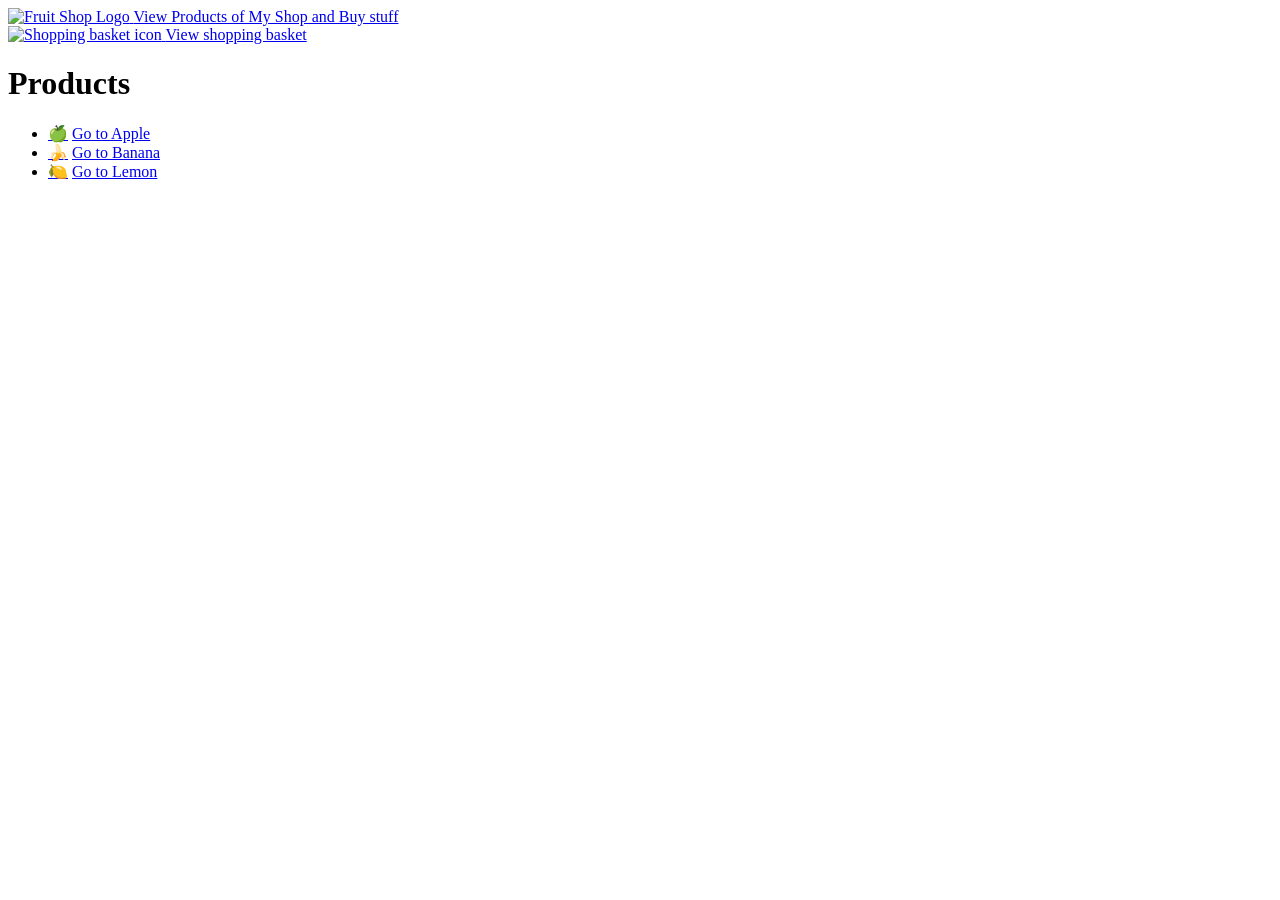
==== index.html @ 681450ca "Merge 0cf84982d6c6925e4be08ab6961bbe3690c6d646 into dee48f76aa535d26345ae8ca472ca08269896b76" ====
<!DOCTYPE html>
<html lang="en">
  <head>
    <meta charset="UTF-8" />
    <meta name="viewport" content="width=device-width, initial-scale=1.0" />
    <title>Welcome to Fruit Shop - Fresh Fruits Online</title>
    <link rel="stylesheet" href="style.css" />
  </head>
  <body>
    <header role="banner">
      <div class="header-center">
        <a href="index.html" class="logo" aria-label="Go to homepage">
          <img
            src="img/fruit-shop-logo.webp"
            class="logo-img"
            alt="Fruit Shop Logo"
          />
          <span class="products-text" style="text-align: center">
            View Products of My Shop and Buy stuff
          </span>
        </a>
        <nav role="navigation" aria-label="Main navigation">
          <a
            href="basket.html"
            class="basket-link"
            aria-label="View shopping basket"
            style="position: relative"
          >
            <img
              src="img/basket-icon.png"
              class="basket-img"
              alt="Shopping basket icon"
            />
            <span class="basket-text">View shopping basket</span>
          </a>
        </nav>
      </div>
    </header>
    <main id="main-content" role="main">
      <h1 class="products-title">Products</h1>
      <ul class="emoji-list" role="list" aria-label="Product list">
        <li>
          <a
            href="product-apple.html"
            class="emoji-box"
            aria-label="View Apple product details"
            >🍏</a
          >
          <a href="product-apple.html">Go to Apple</a>
        </li>
        <li>
          <a
            href="product-banana.html"
            class="emoji-box"
            aria-label="View Banana product details"
            >🍌</a
          >
          <a href="product-banana.html">Go to Banana</a>
        </li>
        <li>
          <a
            href="product-lemon.html"
            class="emoji-box"
            aria-label="View Lemon product details"
            >🍋</a
          >
          <a href="product-lemon.html">Go to Lemon</a>
        </li>
      </ul>
    </main>
    <script src="shop.js"></script>
  </body>
</html>
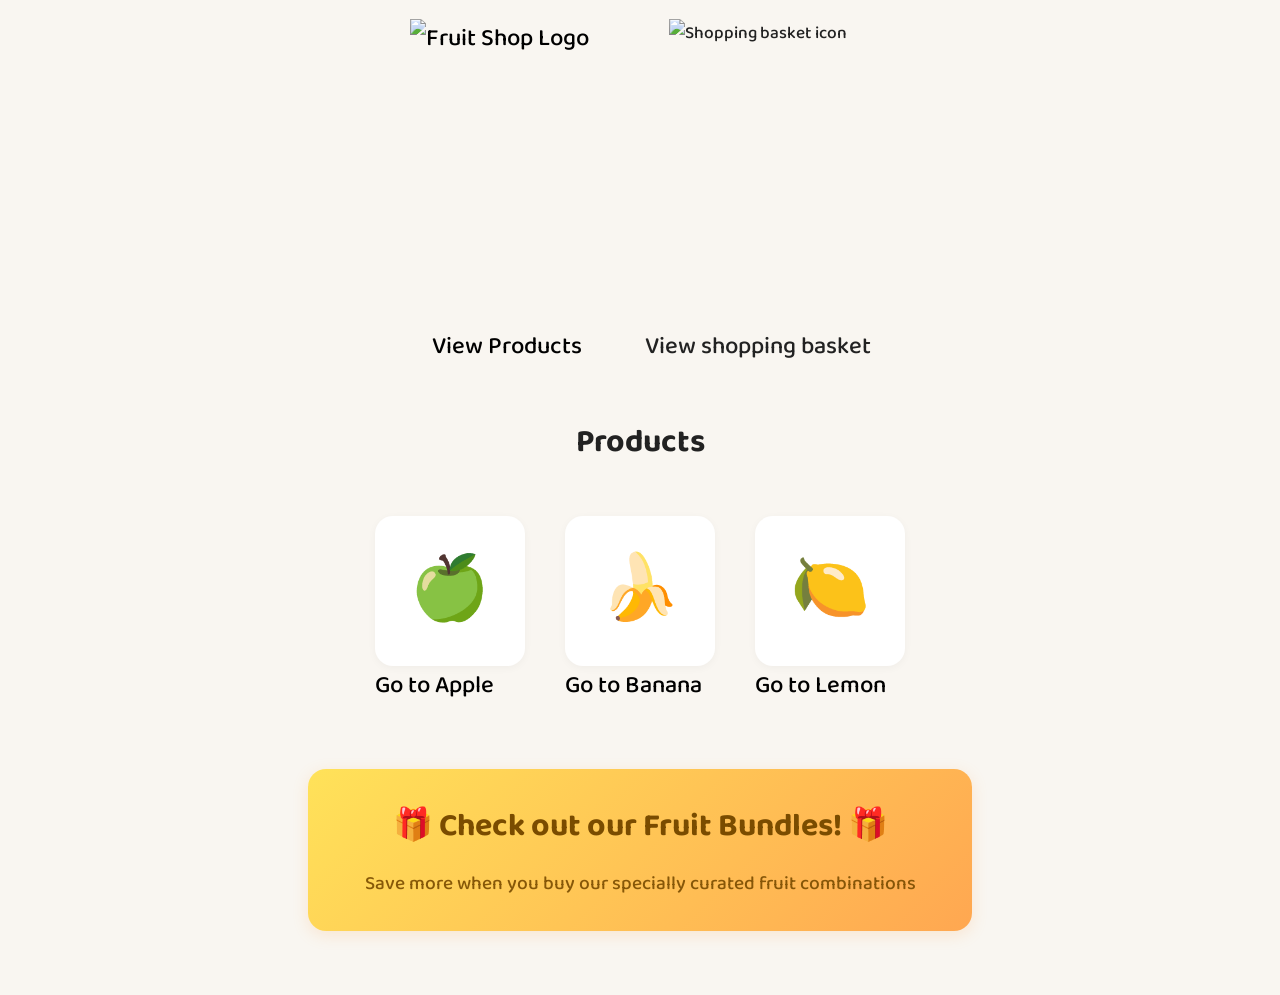
==== commit 9b249dc0: "Merge 225db8daeee9b72cbbf1b90583bd891b1e25ebfd into dee48f76aa535d26345ae8ca472ca08269896b76" ====
--- a/index.html
+++ b/index.html
@@ -16,7 +16,7 @@
             alt="Fruit Shop Logo"
           />
           <span class="products-text" style="text-align: center">
-            View Products of My Shop and Buy stuff
+            View Products
           </span>
         </a>
         <nav role="navigation" aria-label="Main navigation">
@@ -67,6 +67,12 @@
           <a href="product-lemon.html">Go to Lemon</a>
         </li>
       </ul>
+      <div class="bundles-promo">
+        <a href="bundles.html" class="bundle-link" aria-label="View our fruit bundles">
+          <h2>🎁 Check out our Fruit Bundles! 🎁</h2>
+          <p>Save more when you buy our specially curated fruit combinations</p>
+        </a>
+      </div>
     </main>
     <script src="shop.js"></script>
   </body>
--- a/style.css
+++ b/style.css
@@ -0,0 +1,504 @@
+@import url("https://fonts.googleapis.com/css2?family=Baloo+2:wght@400;700&display=swap");
+
+a {
+  text-decoration: none;
+  color: #000;
+  font-weight: 500;
+  font-size: 1.5rem;
+}
+a:hover {
+  color: #0077ff;
+}
+body {
+  font-family: "Baloo 2", Arial, sans-serif;
+  font-size: 1.3rem;
+  background: #f9f6f1;
+  margin: 0;
+  color: #222;
+}
+header {
+  background: #f9f6f1;
+  padding: 1.2rem 2.5rem;
+  display: flex;
+  align-items: center;
+  justify-content: center;
+}
+nav a {
+  margin-right: 1.2rem;
+  text-decoration: none;
+  color: #222;
+  font-weight: 500;
+  font-size: 1.08rem;
+  transition: color 0.2s;
+}
+nav a:last-child {
+  margin-right: 0;
+}
+nav a:hover {
+  color: #0077ff;
+}
+main {
+  max-width: none;
+  margin: 0;
+  background: none;
+  padding: 0;
+  border-radius: 0;
+  box-shadow: none;
+}
+.product-list {
+  list-style: none;
+  padding: 0;
+}
+.product-list li {
+  margin: 1.2rem 0;
+  font-size: 1.3rem;
+  background: #f7faff;
+  border-radius: 8px;
+  overflow: hidden;
+}
+.product-list li:hover {
+  background: #eaf2ff;
+}
+button {
+  background: linear-gradient(90deg, #ffe259 0%, #ffa751 100%);
+  color: #7a4c00;
+  border: none;
+  padding: 0.7rem 1.6rem;
+  border-radius: 30px;
+  cursor: pointer;
+  font-size: 1.1rem;
+  font-weight: 700;
+  box-shadow: 0 2px 8px rgba(255, 167, 81, 0.12);
+  transition: background 0.2s, box-shadow 0.2s, transform 0.15s;
+  letter-spacing: 0.5px;
+}
+button:hover {
+  background: linear-gradient(90deg, #ffa751 0%, #ffe259 100%);
+  color: #a85c00;
+  box-shadow: 0 4px 16px rgba(255, 167, 81, 0.18);
+  transform: scale(1.04);
+}
+input[type="text"] {
+  padding: 0.5rem 0.8rem;
+  border: 1px solid #cfd8e3;
+  border-radius: 5px;
+  font-size: 1rem;
+  margin-top: 0.2rem;
+  margin-bottom: 0.5rem;
+  width: 100%;
+  box-sizing: border-box;
+  background: #f9fbfd;
+  transition: border 0.2s;
+}
+input[type="text"]:focus {
+  border: 1.5px solid #0077ff;
+  outline: none;
+}
+.order-list {
+  list-style: none;
+  padding: 0;
+}
+.order-list li {
+  margin: 0.7rem 0;
+  font-size: 1.1rem;
+  background: #f7faff;
+  border-radius: 8px;
+  padding: 0.7rem 1.1rem;
+}
+.logo-img,
+.basket-img {
+  transition: transform 0.22s cubic-bezier(0.4, 0.2, 0.2, 1);
+}
+.logo-img:hover,
+.basket-img:hover {
+  transform: rotate(-3deg) scale(1.04);
+  cursor: pointer;
+}
+.logo-img {
+  height: 300px;
+  margin-right: 1rem;
+  vertical-align: middle;
+  display: inline-block;
+}
+.basket-link {
+  display: flex;
+  flex-direction: column;
+  align-items: center;
+  justify-content: center;
+  position: relative;
+  text-align: center;
+}
+.basket-text {
+  display: block;
+  margin-top: 0.5rem;
+  font-size: 1.5rem;
+}
+
+.products-text {
+  display: block;
+  align-items: center;
+  margin-top: 0.5rem;
+  font-size: 1.5rem;
+}
+
+.basket-img {
+  height: 300px;
+  vertical-align: middle;
+  display: block;
+}
+.products-title {
+  text-align: center;
+  font-size: 2rem;
+  margin-top: 2rem;
+  margin-bottom: 2rem;
+}
+.product-link {
+  text-decoration: none;
+  color: #222;
+  font-weight: 500;
+  transition: color 0.2s;
+}
+.product-link:hover {
+  color: #0077ff;
+}
+.product-desc {
+  font-size: 1.2rem;
+  color: #888;
+  margin-bottom: 1.2rem;
+  font-style: italic;
+}
+#successMsg {
+  color: green;
+}
+.header-center {
+  display: flex;
+  flex-direction: row;
+  align-items: center;
+  justify-content: center;
+  gap: 2.5rem;
+  width: 100%;
+}
+.product-li-link {
+  display: block;
+  width: 100%;
+  height: 100%;
+  box-sizing: border-box;
+  padding: 0.8rem 1.2rem;
+  border-radius: 8px;
+  transition: background 0.2s, box-shadow 0.25s cubic-bezier(0.4, 0.2, 0.2, 1);
+}
+.product-li-link:hover {
+  background: #eaf2ff;
+  text-decoration: none;
+  box-shadow: 0 2px 10px rgba(0, 0, 0, 0.06);
+}
+.emoji-list {
+  display: flex;
+  justify-content: center;
+  align-items: center;
+  gap: 2.5rem;
+  list-style: none;
+  padding: 0;
+  margin: 3rem 0 0 0;
+}
+.emoji-box {
+  display: flex;
+  align-items: center;
+  justify-content: center;
+  width: 150px;
+  height: 150px;
+  background: #fff;
+  /* border: 5px solid #111; */
+  border-radius: 18px;
+  font-size: 4rem;
+  text-decoration: none;
+  transition: box-shadow 0.18s, transform 0.18s;
+  box-shadow: 0 2px 8px rgba(0, 0, 0, 0.04);
+}
+.emoji-box:hover {
+  box-shadow: 0 6px 24px rgba(0, 0, 0, 0.1);
+  transform: scale(1.07);
+}
+.content-box {
+  width: 530px; /* or use calc(3 * 150px + 2 * 2.5rem) */
+  margin: 3rem auto 0 auto; /* center horizontally, same top margin as emoji-list */
+  background: #fff;
+  border-radius: 18px;
+  box-shadow: 0 2px 8px rgba(0, 0, 0, 0.04);
+  padding: 2rem;
+  display: flex;
+  flex-direction: column;
+  align-items: center;
+}
+.basket-indicator {
+  position: absolute;
+  bottom: 4rem;
+  right: 3rem;
+  background: #e53935;
+  color: #fff;
+  border: 2.5px solid #111;
+  border-radius: 50%;
+  min-width: 2.1rem;
+  height: 2.1rem;
+  display: flex;
+  align-items: center;
+  justify-content: center;
+  font-weight: 700;
+  font-size: 1.1rem;
+  box-shadow: 0 2px 8px rgba(229, 57, 53, 0.18);
+  z-index: 2;
+  pointer-events: none;
+}
+.basket-emoji {
+  font-size: 2.5rem;
+  vertical-align: middle;
+  display: inline-block;
+  margin-right: 0.5rem;
+}
+#basketList li {
+  background: none !important;
+}
+.cart-buttons-row {
+  display: flex;
+  flex-direction: row;
+  gap: 1.2rem;
+  justify-content: center;
+  margin-top: 1.2rem;
+  margin-bottom: 1.2rem;
+}
+.cart-action-btn,
+.cart-buttons-row button {
+  background: #e53935;
+  color: #fff;
+  border: 2.5px solid #111;
+  border-radius: 30px;
+  font-weight: 700;
+  font-size: 1.1rem;
+  box-shadow: 0 2px 8px rgba(229, 57, 53, 0.18);
+  transition: background 0.2s, box-shadow 0.2s, transform 0.15s;
+  letter-spacing: 0.5px;
+}
+.cart-action-btn:hover,
+.cart-buttons-row button:hover {
+  background: #b71c1c;
+  color: #fff;
+  box-shadow: 0 4px 16px rgba(229, 57, 53, 0.22);
+  transform: scale(1.04);
+}
+.form-group {
+  margin-bottom: 1.5rem;
+}
+.form-group label {
+  display: block;
+  margin-bottom: 0.5rem;
+  font-weight: 500;
+}
+.form-group input {
+  width: 100%;
+  padding: 0.8rem;
+  border: 2px solid #cfd8e3;
+  border-radius: 8px;
+  font-size: 1rem;
+  transition: border-color 0.2s;
+}
+.form-group input:focus {
+  border-color: #0077ff;
+  outline: none;
+  box-shadow: 0 0 0 3px rgba(0, 119, 255, 0.1);
+}
+.bundles-container {
+  display: grid;
+  grid-template-columns: repeat(auto-fit, minmax(250px, 1fr));
+  gap: 2rem;
+  padding: 2rem;
+  max-width: 1200px;
+  margin: 0 auto;
+}
+
+.bundle-card {
+  background: #fff;
+  border-radius: 18px;
+  padding: 2rem;
+  text-align: center;
+  box-shadow: 0 2px 8px rgba(0, 0, 0, 0.04);
+  transition: transform 0.2s, box-shadow 0.2s;
+}
+
+.bundle-card:hover {
+  transform: translateY(-5px);
+  box-shadow: 0 8px 24px rgba(0, 0, 0, 0.1);
+}
+
+.bundle-emojis {
+  font-size: 3rem;
+  margin: 1rem 0;
+  display: flex;
+  justify-content: center;
+  gap: 1rem;
+}
+
+.bundle-desc {
+  color: #666;
+  margin-bottom: 1.5rem;
+  font-size: 1.1rem;
+  line-height: 1.4;
+}
+
+.bundle-card h2 {
+  color: #222;
+  margin: 0;
+  font-size: 1.8rem;
+}
+
+.bundles-promo {
+  text-align: center;
+  margin: 4rem auto;
+  max-width: 600px;
+  padding: 2rem;
+  background: linear-gradient(135deg, #ffe259 0%, #ffa751 100%);
+  border-radius: 18px;
+  box-shadow: 0 4px 16px rgba(255, 167, 81, 0.2);
+  transition: transform 0.2s, box-shadow 0.2s;
+}
+
+.bundles-promo:hover {
+  transform: translateY(-5px);
+  box-shadow: 0 8px 24px rgba(255, 167, 81, 0.3);
+}
+
+.bundle-link {
+  text-decoration: none;
+  color: #7a4c00;
+}
+
+.bundle-link h2 {
+  margin: 0 0 1rem 0;
+  font-size: 2rem;
+}
+
+.bundle-link p {
+  margin: 0;
+  font-size: 1.2rem;
+  opacity: 0.9;
+}
+
+.facts-section {
+  margin-top: 3rem;
+  padding: 2rem;
+  background: #fff;
+  border-radius: 18px;
+  box-shadow: 0 2px 8px rgba(0, 0, 0, 0.04);
+}
+
+.facts-section h3 {
+  color: #222;
+  margin: 0 0 1rem 0;
+  font-size: 1.5rem;
+  text-align: center;
+}
+
+.nutrition-grid {
+  display: grid;
+  grid-template-columns: repeat(3, 1fr);
+  gap: 1.5rem;
+  margin-bottom: 2rem;
+}
+
+.nutrition-item {
+  text-align: center;
+  padding: 1rem;
+  background: #f7faff;
+  border-radius: 12px;
+  transition: transform 0.2s;
+}
+
+.nutrition-item:hover {
+  transform: translateY(-3px);
+}
+
+.nutrition-value {
+  display: block;
+  font-size: 1.8rem;
+  font-weight: bold;
+  color: #e53935;
+  margin-bottom: 0.5rem;
+}
+
+.nutrition-label {
+  color: #666;
+  font-size: 1rem;
+}
+
+.benefits-list {
+  list-style: none;
+  padding: 0;
+  margin: 0 0 2rem 0;
+}
+
+.benefits-list li {
+  padding: 0.8rem 1rem;
+  margin-bottom: 0.8rem;
+  background: #f7faff;
+  border-radius: 8px;
+  color: #444;
+  transition: transform 0.2s;
+  position: relative;
+  padding-left: 2.5rem;
+}
+
+.benefits-list li:before {
+  content: "✨";
+  position: absolute;
+  left: 1rem;
+}
+
+.benefits-list li:hover {
+  transform: translateX(5px);
+}
+
+.facts-carousel {
+  position: relative;
+  height: 120px;
+  margin: 2rem 0;
+  overflow: hidden;
+}
+
+.fact-card {
+  position: absolute;
+  width: 100%;
+  height: 100%;
+  background: #f7faff;
+  border-radius: 12px;
+  padding: 1.5rem;
+  box-sizing: border-box;
+  opacity: 0;
+  transform: translateX(100%);
+  transition: all 0.5s ease;
+}
+
+.fact-card.active {
+  opacity: 1;
+  transform: translateX(0);
+}
+
+.fact-card p {
+  margin: 0;
+  font-size: 1.1rem;
+  color: #444;
+  text-align: center;
+  line-height: 1.4;
+}
+
+.season-info {
+  text-align: center;
+  padding: 1.5rem;
+  background: #f7faff;
+  border-radius: 12px;
+  margin-top: 2rem;
+}
+
+.season-info p {
+  margin: 0;
+  color: #444;
+  font-size: 1.2rem;
+}
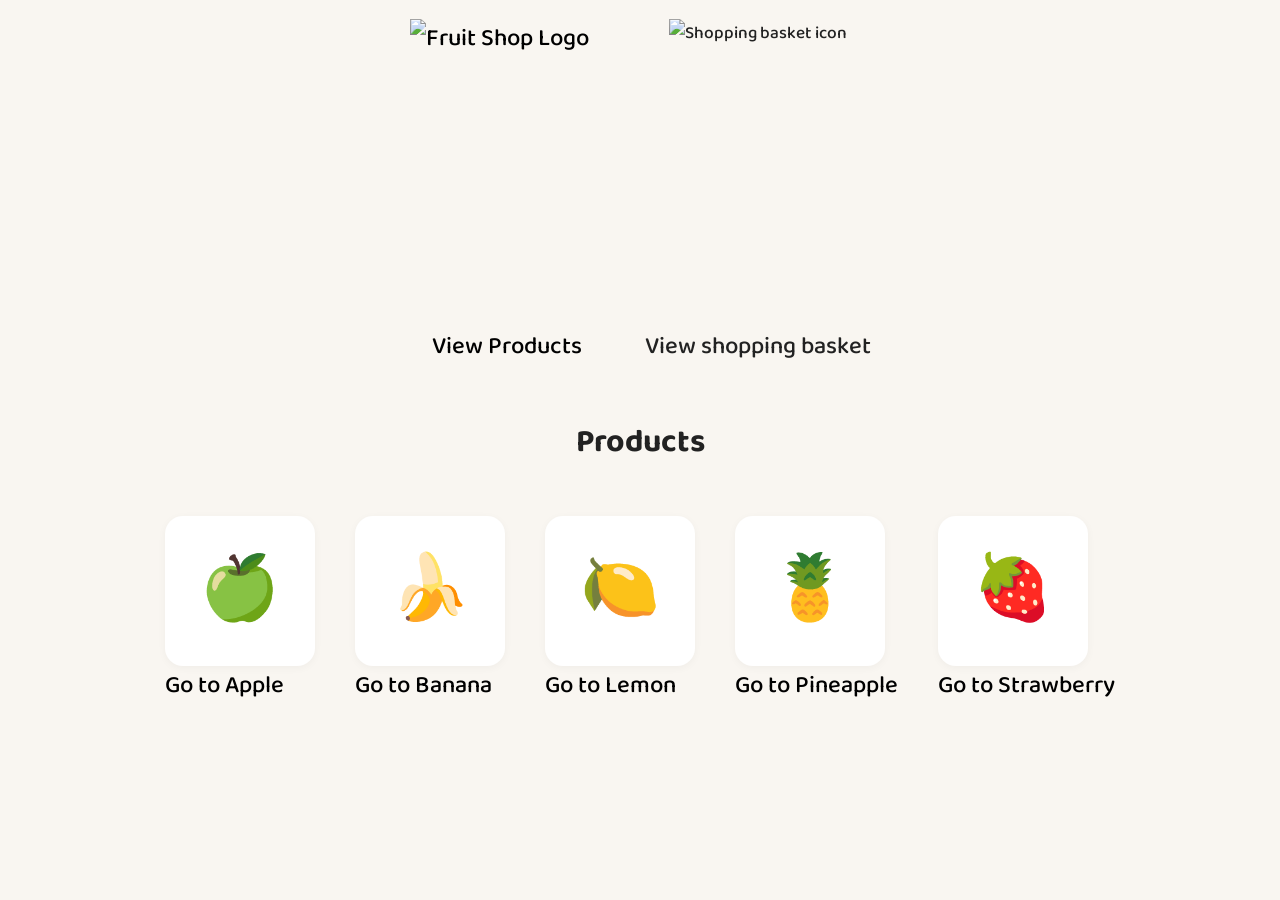
==== commit 9df915c1: "Merge b16726d4f9b537552f8742cd9378c671ebf274fe into dee48f76aa535d26345ae8ca472ca08269896b76" ====
--- a/index.html
+++ b/index.html
@@ -66,13 +66,25 @@
           >
           <a href="product-lemon.html">Go to Lemon</a>
         </li>
+        <li>
+          <a
+            href="product-pineapple.html"
+            class="emoji-box"
+            aria-label="View Pineapple product details"
+            >🍍</a
+          >
+          <a href="product-pineapple.html">Go to Pineapple</a>
+        </li>
+        <li>
+          <a
+            href="product-strawberry.html"
+            class="emoji-box"
+            aria-label="View Strawberry product details"
+            >🍓</a
+          >
+          <a href="product-strawberry.html">Go to Strawberry</a>
+        </li>
       </ul>
-      <div class="bundles-promo">
-        <a href="bundles.html" class="bundle-link" aria-label="View our fruit bundles">
-          <h2>🎁 Check out our Fruit Bundles! 🎁</h2>
-          <p>Save more when you buy our specially curated fruit combinations</p>
-        </a>
-      </div>
     </main>
     <script src="shop.js"></script>
   </body>
